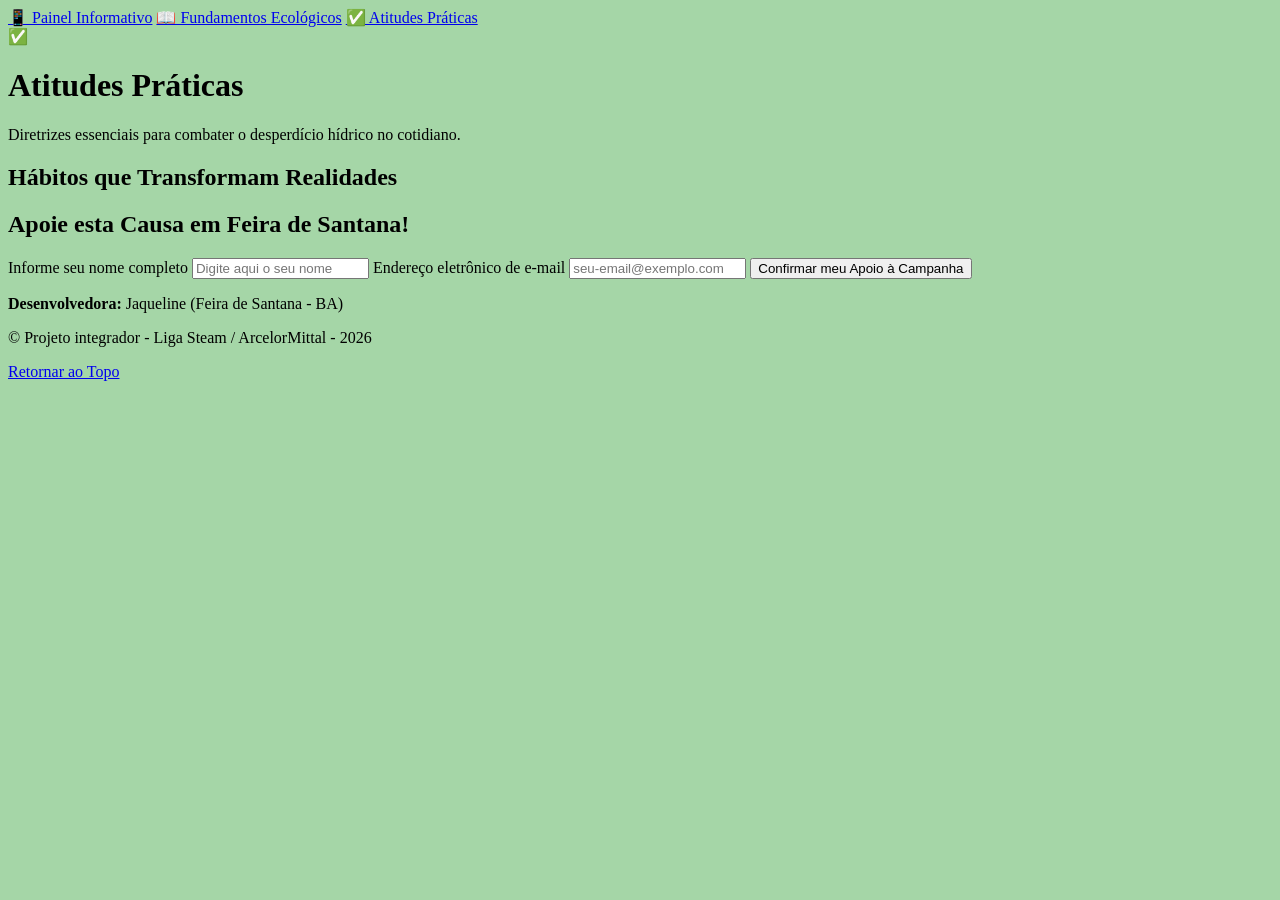
==== acoes.html @ 25c7e038 "Aplica textos exclusivos e fundo verde na pagina de acoes" ====
<!DOCTYPE html>
<html lang="pt-br">
<head>
    <meta charset="UTF-8">
    <meta name="viewport" content="width=device-width, initial-scale=1.0">
    <title>Atitudes Práticas | Jaqueline</title>
    <link rel="stylesheet" href="/assets/css/style.css">
    <script src="/assets/js/script.js" defer></script>
    
    <!-- Mantendo a mesma cor de fundo verde forte das páginas anteriores -->
    <style>
        body {
            background-color: #a5d6a7 !important;
        }
    </style>
</head>
<body>
    <header>
        <nav class="menu-navegacao">
            <a href="index.html">📱 Painel Informativo</a>
            <a href="sobre.html">📖 Fundamentos Ecológicos</a>
            <a href="acoes.html" class="ativo">✅ Atitudes Práticas</a>
        </nav>
        <div class="emoji" role="img" aria-label="Açoes práticas">✅</div>
        <h1>Atitudes Práticas</h1>
        <p>Diretrizes essenciais para combater o desperdício hídrico no cotidiano.</p>
    </header>

    <main>

        <section >
            <h2>Hábitos que Transformam Realidades</h2>
            <div class="lista-acoes" id="container-acoes" >
            </div>
        </section>

        <section class="secao-cinza">
            <div class="container-central">
                <h2>Apoie esta Causa em Feira de Santana!</h2>
                <form class="formulario" id="formulario-adesao" action="" novalidate>

                    <label for="nome">Informe seu nome completo</label>
                    <input type="text" id="nome" name="nome" required placeholder="Digite aqui o seu nome">

                    <label for="email">Endereço eletrônico de e-mail</label>
                    <input type="email" id="email" name="email" required placeholder="seu-email@exemplo.com">
                    
                    <button type="submit" class="botao">Confirmar meu Apoio à Campanha</button>
                    <p class="mensagem-retorno" id="mensagem-retorno"></p>
                </form>
            </div>
        </section>
    </main>
    <footer>
        <p><strong>Desenvolvedora:</strong> Jaqueline (Feira de Santana - BA)</p>
        <p>&copy; Projeto integrador - Liga Steam / ArcelorMittal - 2026
        </p>
        <a href="#top">Retornar ao Topo</a>
    </footer>
</body>
</html>
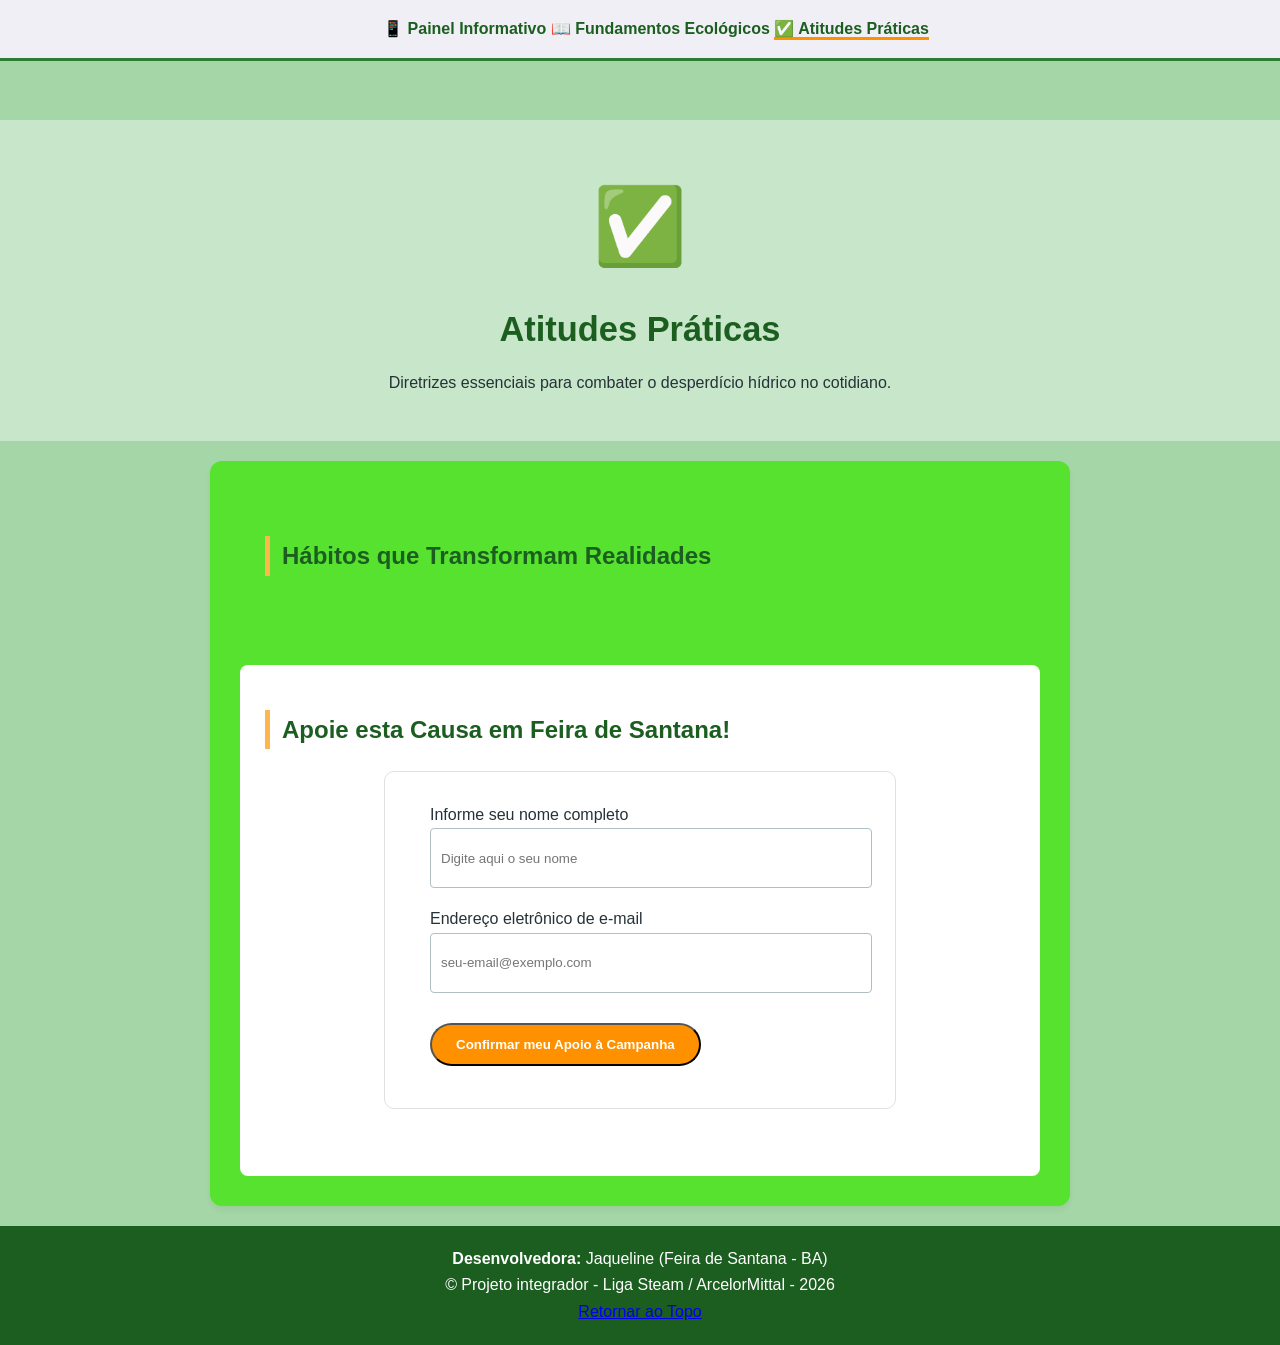
==== commit 879a8610: "Ajuste no design do menu e links do rodape" ====
--- a/acoes.html
+++ b/acoes.html
@@ -4,8 +4,10 @@
     <meta charset="UTF-8">
     <meta name="viewport" content="width=device-width, initial-scale=1.0">
     <title>Atitudes Práticas | Jaqueline</title>
-    <link rel="stylesheet" href="/assets/css/style.css">
-    <script src="/assets/js/script.js" defer></script>
+    <link rel="stylesheet" href="assets/css/style.css">
+
+    <script src="assets/jss/script.js" defer></script>
+
     
     <!-- Mantendo a mesma cor de fundo verde forte das páginas anteriores -->
     <style>
--- a/assets/css/style.css
+++ b/assets/css/style.css
@@ -0,0 +1,232 @@
+/* ==========================================================================
+   CARREGAMENTO DE FONTES EXTERNAS
+   ========================================================================== */
+@font-face {
+    font-family: "IntelOneMono";
+    src: url("../fonts/IntelOneMono-VariableFont_wght.ttf") format("truetype");
+    font-weight: normal;
+}
+
+/* ==========================================================================
+   RESETS GERAIS DO NAVEGADOR
+   ========================================================================== */
+* {
+    margin: 0;
+    padding: 0;
+}
+
+/* ==========================================================================
+   ESTRUTURA BASE E CORPO DO SITE
+   ========================================================================== */
+html {
+    min-height: 100vh;
+}
+
+body {
+    font-family: "Open Sans", sans-serif; /* Usando a fonte importada do seu HTML */
+    color: #263238; /* Cinza grafite moderno */
+    background-color: #a5d6a7 !important; /* Seu verde vivo e forte preferido */
+    line-height: 1.65;
+}
+
+/* ==========================================================================
+   CABEÇALHO INFORMATIVO (HEADER)
+   ========================================================================== */
+header {
+    background-color: #c8e6c9; /* Verde claro pastel para destacar do fundo */
+    text-align: center;
+    padding: 45px 25px;
+}
+
+/* Painel Superior do Menu */
+.menu-navegacao {
+    background-color: #f0eff5; /* Fundo branco limpo para o menu */
+    padding: 16px;
+    border-bottom: 3px solid #2e7d32; /* Borda inferior verde escura espessa */
+    position: fixed;
+    top: 0;
+    left: 0;
+    width: 100vw;
+    z-index: 100;
+}
+
+/* Links do Menu */
+.menu-navegacao a {
+    color: #1b5e20; /* Verde floresta fechado */
+    text-decoration: none;
+    font-weight: bold;
+    transition: all 0.3s ease-in-out;
+}
+
+/* Efeito Hover e Link Ativo */
+.menu-navegacao a:hover, .ativo {
+    border-bottom: 3px solid #ff9100; /* Borda viva laranja na ativação */
+}
+
+/* Ícones de Emojis */
+.emoji {
+    font-size: 75px;
+    margin-bottom: 12px;
+}
+
+/* Títulos Principais */
+h1 {
+    color: #1b5e20;
+    font-size: 2.15rem;
+    margin: 0 0 12px;
+}
+
+/* ==========================================================================
+   CONTEÚDO PRINCIPAL (MAIN / SECTIONS)
+   ========================================================================== */
+.container-central {
+    max-width: 820px;
+    margin: 0 auto;
+}
+
+section {
+    padding: 45px 25px;
+    max-width: 820px;
+    margin: 0 auto;
+}
+
+/* Blocos com Fundo Alternativo */
+.secao-cinza {
+    background-color: #ffffff; /* Container branco para dar leitura nos textos */
+    max-width: 100%;
+    border-radius: 8px;
+}
+
+h2 {
+    color: #1b5e20;
+    border-left: 5px solid #ffb74d; /* Marcador lateral laranja claro */
+    padding-left: 12px;
+}
+
+/* ==========================================================================
+   COMPONENTES DE LISTAS (UL / LI)
+   ========================================================================== */
+ul {
+    list-style: none;
+    padding: 0;
+    margin-top: 18px;
+}
+
+li {
+    background-color: #f1f8e9; /* Fundo levemente esverdeado nas caixas */
+    padding: 14px 20px;
+    margin-bottom: 10px;
+    border-radius: 6px;
+    border-left: 6px solid #2e7d32;
+}
+
+span {
+    font-weight: bold;
+    font-size: 16px;
+    color: #388e3c;
+}
+
+/* ==========================================================================
+   SISTEMA DE FORMULÁRIOS
+   ========================================================================== */
+.formulario {
+    max-width: 420px;
+    margin: 22px auto;
+    padding: 30px 45px;
+    background-color: #ffffff;
+    border-radius: 10px;
+    border: 1px solid #e0e0e0;
+}
+
+.formulario input {
+    width: 100%;
+    padding: 10px;
+    margin-bottom: 18px;
+    border: 1px solid #b0bec5;
+    border-radius: 4px;
+    height: 38px; /* Ajustado para caber o texto de digitação perfeitamente */
+}
+
+/* Botões Customizados */
+.botao {
+    display: inline-block;
+    background-color: #ff9100; /* Botão laranja chamativo */
+    color: #ffffff; /* Texto branco para dar contraste */
+    padding: 12px 24px;
+    border-radius: 25px;
+    text-decoration: none;
+    font-weight: bold;
+    margin: 12px 0;
+    transition: background 0.2s;
+}
+
+.botao:hover {
+    background-color: #f57c00;
+}
+
+/* ==========================================================================
+   GRID DE AÇÕES E ANIMAÇÕES
+   ========================================================================== */
+.lista-acoes {
+    display: grid;
+    grid-template-columns: repeat(auto-fit, minmax(240px, 1fr));
+    gap: 16px;
+    margin: 22px 0;
+}
+
+.acao-item {
+    background-color: #ffffff;
+    padding: 22px;
+    border-radius: 10px;
+    border-top: 5px solid #2e7d32;
+    text-align: center;
+    transition: transform 0.25s ease;
+}
+
+.acao-item:hover {
+    transform: translateY(-6px);
+}
+
+.acao-texto {
+    margin: 14px;
+}
+
+/* Animação do Globo Terrestre */
+.mundo {
+    display: inline-block;
+    transition: transform 0.75s ease-in-out;
+}
+
+.mundo:hover {
+    transform: rotate(360deg); 
+    }
+
+    /* Ajuste de espaço para o conteúdo não sumir embaixo do menu */
+body {
+    padding-top: 120px !important; 
+}
+
+/* Garante que o container central alinhe os textos */
+main {
+    max-width: 800px;
+    margin: 20px auto;
+    padding: 30px;
+    background-color: #56e22f; /* Dá o fundo branco elegante para os blocos de texto */
+    border-radius: 12px;
+    box-shadow: 0 4px 6px rgba(0,0,0,0.05);
+    }
+
+
+
+
+/* ==========================================================================
+   RODAPÉ DO SISTEMA (FOOTER)
+   ========================================================================== */
+footer {
+    background-color: #1b5e20; /* Fundo verde escuro premium */
+    color: #ffffff;
+    text-align: center;
+    cursor: default;
+    padding: 20px 10px;
+    bottom: 0;
+}
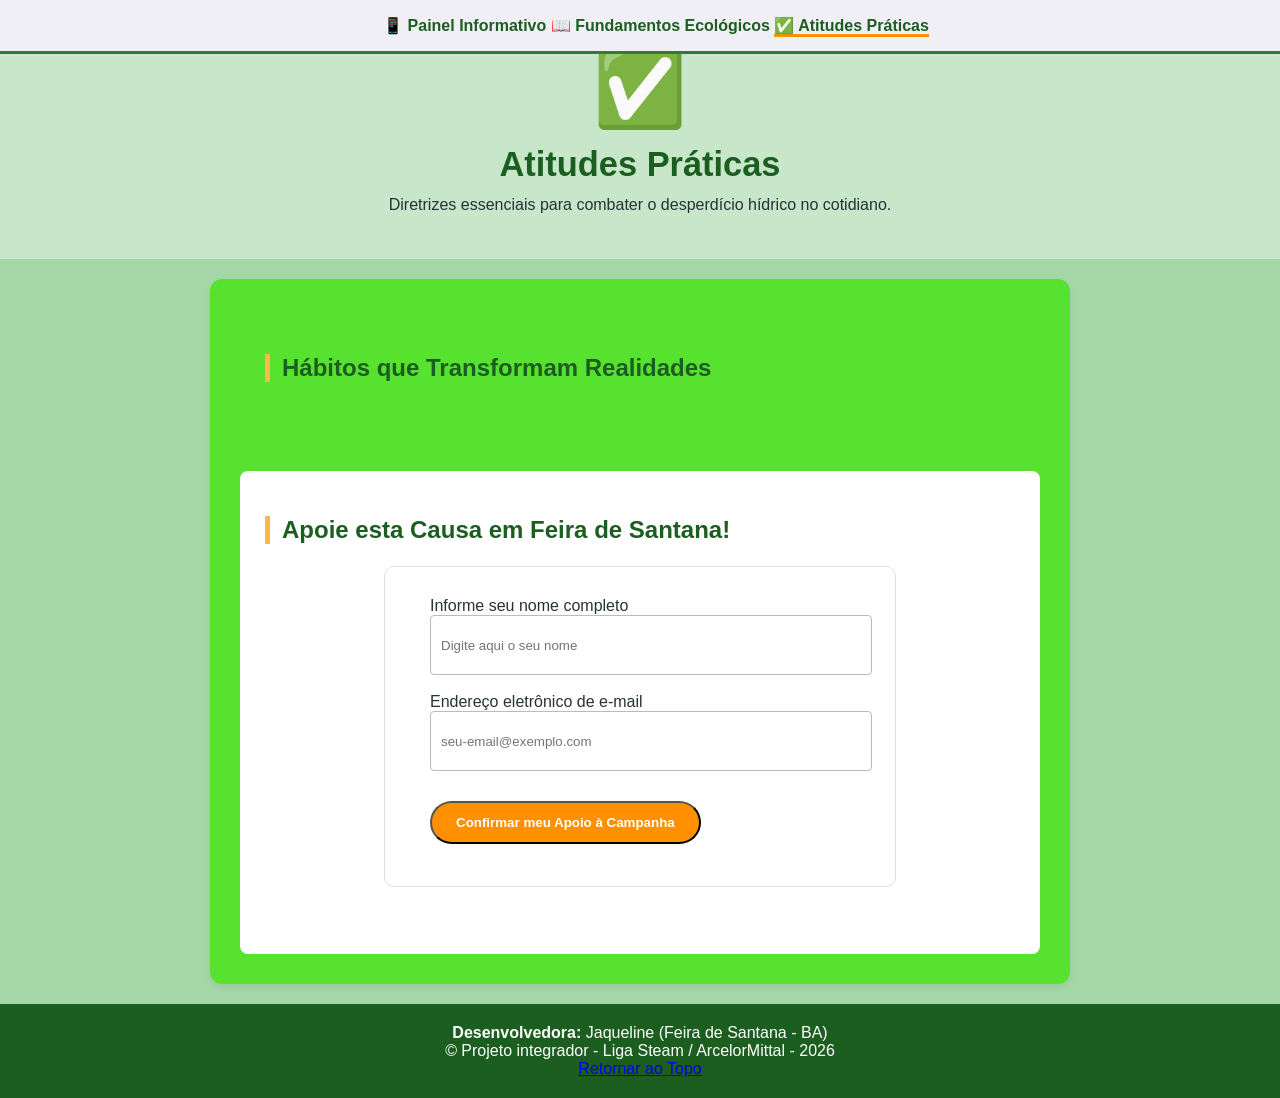
==== commit e5a76c2d: "altercao jss" ====
--- a/acoes.html
+++ b/acoes.html
@@ -6,7 +6,8 @@
     <title>Atitudes Práticas | Jaqueline</title>
     <link rel="stylesheet" href="assets/css/style.css">
 
-    <script src="assets/jss/script.js" defer></script>
+
+    <script src="assets/jss/script.jss" defer></script>
 
     
     <!-- Mantendo a mesma cor de fundo verde forte das páginas anteriores -->
--- a/assets/css/style.css
+++ b/assets/css/style.css
@@ -23,9 +23,9 @@
 }
 
 body {
-    font-family: "Open Sans", sans-serif; /* Usando a fonte importada do seu HTML */
-    color: #263238; /* Cinza grafite moderno */
-    background-color: #a5d6a7 !important; /* Seu verde vivo e forte preferido */
+    font-family: "Open Sans", sans-serif; 
+    color: #263238; /* Cinza grafite moderno *
+    background-color: #a5d6a7 !important; 
     line-height: 1.65;
 }
 
@@ -229,4 +229,4 @@
     cursor: default;
     padding: 20px 10px;
     bottom: 0;
-}
+}
